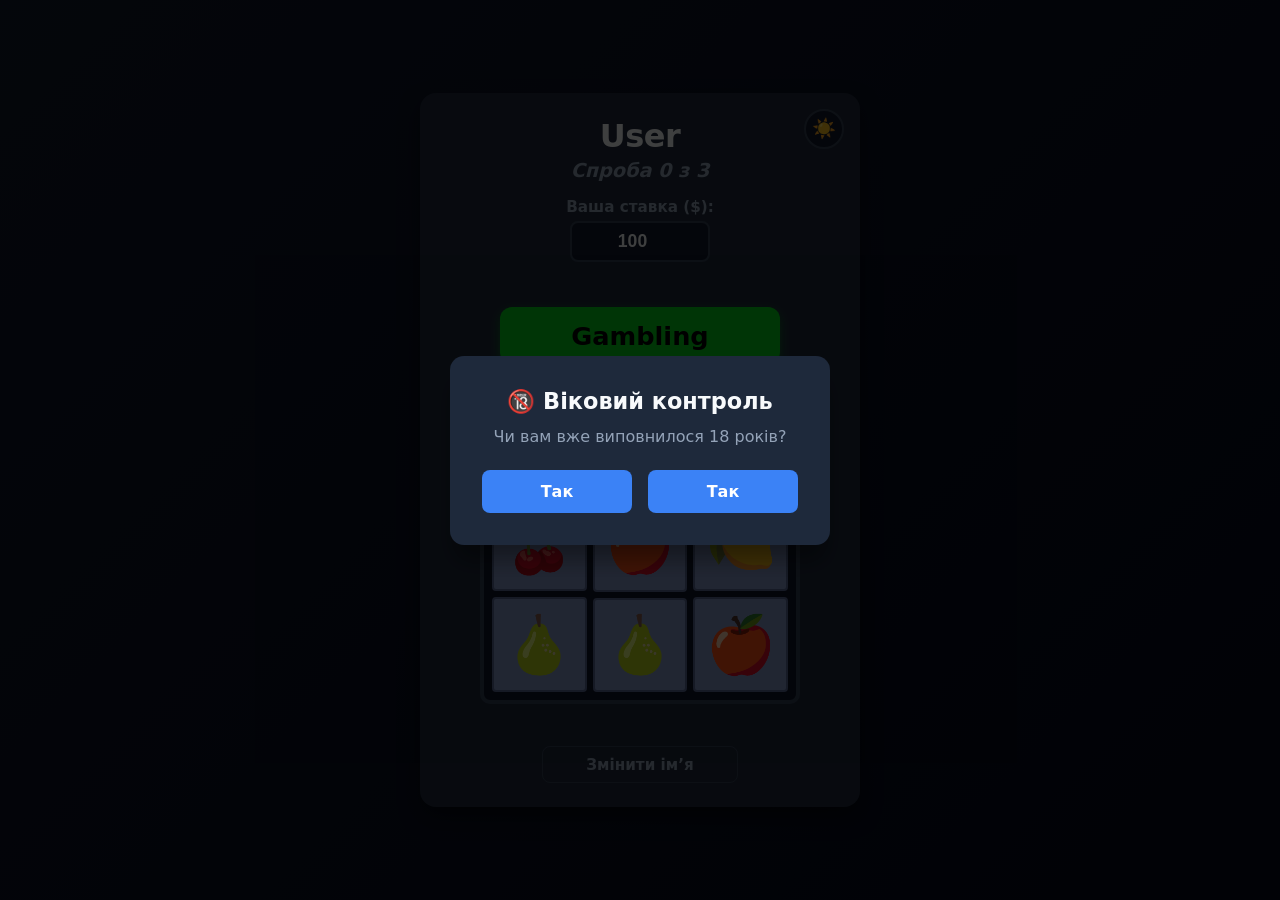
==== Gambit_Machine/index.html @ ec91deec "Add files via upload" ====
<!DOCTYPE html>
<html lang="uk">
<head>
  <meta charset="UTF-8">
  <meta name="viewport" content="width=device-width, initial-scale=1.0">
  <title>Гамбіт машина</title>
  <link rel="stylesheet" href="css/style.css">
  <script type="module" src="js/script.js" defer></script>
</head>
<body data-theme="dark">
  <main class="casino-container">
    <button id="theme-toggle" class="btn-theme-toggle" aria-label="Змінити тему" title="Змінити тему">☀️</button>

    <header class="casino-header">
      <h1 id="user-display" class="user-title">User</h1>
      <p id="attempts-display" class="attempts-text">Спроба 0 з 3</p>
    </header>

    <section class="bet-section">
      <label for="bet-input" class="bet-label">Ваша ставка ($):</label>
      <div class="bet-input-wrapper">
        <input type="number" id="bet-input" class="bet-input" value="100" min="1" step="10">
      </div>
      <div id="bet-feedback" class="bet-feedback" aria-live="polite"></div>
    </section>

    <section class="controls-section">
      <button id="gambling-btn" class="btn btn-gambling">Gambling</button>
      <button id="restart-btn" class="btn btn-restart hidden">Спробувати ще раз</button>
    </section>

    <section class="slot-machine-wrapper">
      <div class="slot-machine" id="slot-grid">
        <div class="reel-column" data-col="0">
          <div class="slot-cell" data-row="0"></div>
          <div class="slot-cell" data-row="1"></div>
          <div class="slot-cell" data-row="2"></div>
        </div>
        <div class="reel-column" data-col="1">
          <div class="slot-cell" data-row="0"></div>
          <div class="slot-cell" data-row="1"></div>
          <div class="slot-cell" data-row="2"></div>
        </div>
        <div class="reel-column" data-col="2">
          <div class="slot-cell" data-row="0"></div>
          <div class="slot-cell" data-row="1"></div>
          <div class="slot-cell" data-row="2"></div>
        </div>
      </div>
    </section>

    <div id="game-status" class="game-status" aria-live="polite"></div>

    <button type="button" id="change-name-btn" class="btn btn-change-name">Змінити ім’я</button>
  </main>

  <div id="modal-age" class="modal-backdrop active">
    <div class="modal-card">
      <h2 class="modal-title">🔞 Віковий контроль</h2>
      <p class="modal-text">Чи вам вже виповнилося 18 років?</p>
      <div class="modal-buttons">
        <button type="button" id="age-yes-btn-1" class="btn btn-modal">Так</button>
        <button type="button" id="age-yes-btn-2" class="btn btn-modal">Так</button>
      </div>
    </div>
  </div>

  <div id="modal-name" class="modal-backdrop">
    <div class="modal-card">
      <h2 class="modal-title">Реєстрація гравця</h2>
      <p class="modal-text">Введіть ваше ім’я для початку гри:</p>
      <form id="name-form" class="modal-form" novalidate>
        <div class="input-group">
          <input type="text" id="player-name-input" class="modal-input" placeholder="Ваше ім’я" maxlength="20">
          <span id="name-error" class="error-msg"></span>
        </div>
        <button type="submit" class="btn btn-modal">Почати гру</button>
      </form>
    </div>
  </div>

  <div id="modal-troll" class="modal-backdrop">
    <div class="modal-card troll-card">
      <button type="button" id="troll-close-btn" class="modal-close" aria-label="Закрити">&times;</button>
      <div class="troll-badge">🎉 НЕЙМОВІРНИЙ БОНУС!</div>
      <div class="troll-text-container">
        <span class="troll-amount"></span>
      </div>
      <p class="troll-hint">(Наведіть курсор або торкніться, щоб забрати виграш)</p>
    </div>
  </div>
</body>
</html>
---- Gambit_Machine/css/style.css ----
@import url('./variables.css');
@import url('./base.css');
@import url('./components.css');
@import url('./modals.css');
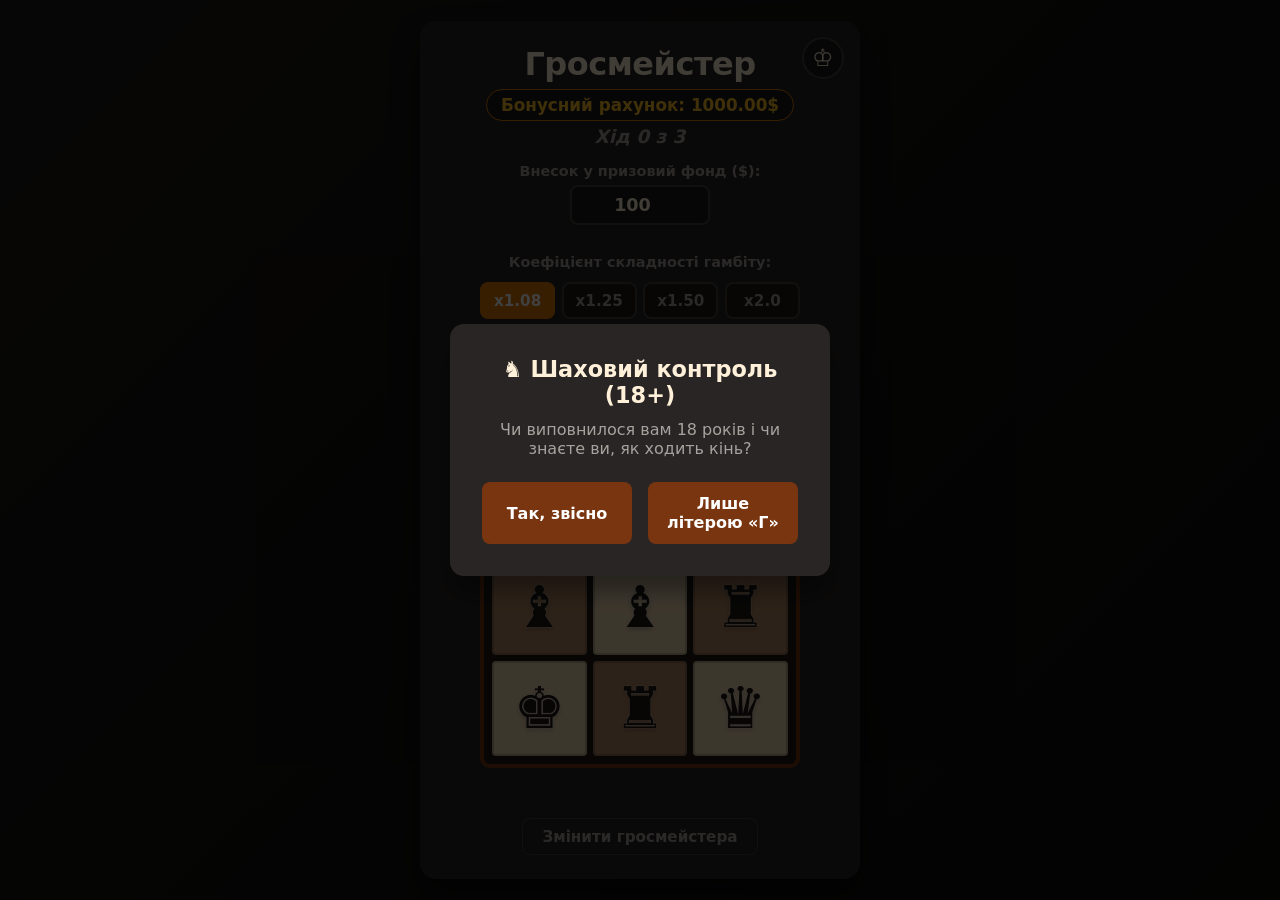
==== commit 219fa67e: "Update project" ====
--- a/Gambit_Machine/index.html
+++ b/Gambit_Machine/index.html
@@ -1,5 +1,5 @@
 <!DOCTYPE html>
-<html lang="uk">
+<html lang="uk" data-theme="dark">
 <head>
   <meta charset="UTF-8">
   <meta name="viewport" content="width=device-width, initial-scale=1.0">
@@ -7,74 +7,82 @@
   <link rel="stylesheet" href="css/style.css">
   <script type="module" src="js/script.js" defer></script>
 </head>
-<body data-theme="dark">
+<body>
   <main class="casino-container">
-    <button id="theme-toggle" class="btn-theme-toggle" aria-label="Змінити тему" title="Змінити тему">☀️</button>
+    <button id="theme-toggle" class="btn-theme-toggle" aria-label="Змінити тему" title="Змінити тему">♔</button>
 
     <header class="casino-header">
-      <h1 id="user-display" class="user-title">User</h1>
-      <p id="attempts-display" class="attempts-text">Спроба 0 з 3</p>
+      <h1 id="user-display" class="user-title">Гросмейстер</h1>
+      <div class="balance-badge">
+        Бонусний рахунок: <span id="balance-display">1000.00</span>$
+      </div>
+      <p id="attempts-display" class="attempts-text">Хід 0 з 3</p>
     </header>
 
     <section class="bet-section">
-      <label for="bet-input" class="bet-label">Ваша ставка ($):</label>
-      <div class="bet-input-wrapper">
-        <input type="number" id="bet-input" class="bet-input" value="100" min="1" step="10">
-      </div>
+      <label for="bet-input" class="bet-label">Внесок у призовий фонд ($):</label>
+      <input type="number" id="bet-input" class="bet-input" value="100" min="1" step="10">
       <div id="bet-feedback" class="bet-feedback" aria-live="polite"></div>
-    </section>
 
-    <section class="controls-section">
-      <button id="gambling-btn" class="btn btn-gambling">Gambling</button>
-      <button id="restart-btn" class="btn btn-restart hidden">Спробувати ще раз</button>
-    </section>
-
-    <section class="slot-machine-wrapper">
-      <div class="slot-machine" id="slot-grid">
-        <div class="reel-column" data-col="0">
-          <div class="slot-cell" data-row="0"></div>
-          <div class="slot-cell" data-row="1"></div>
-          <div class="slot-cell" data-row="2"></div>
-        </div>
-        <div class="reel-column" data-col="1">
-          <div class="slot-cell" data-row="0"></div>
-          <div class="slot-cell" data-row="1"></div>
-          <div class="slot-cell" data-row="2"></div>
-        </div>
-        <div class="reel-column" data-col="2">
-          <div class="slot-cell" data-row="0"></div>
-          <div class="slot-cell" data-row="1"></div>
-          <div class="slot-cell" data-row="2"></div>
+      <div class="multiplier-block">
+        <span class="bet-label">Коефіцієнт складності гамбіту:</span>
+        <div id="multiplier-group" class="multiplier-group" role="group" aria-label="Вибір коефіцієнта"></div>
+        <div class="odds-panel">
+          <span id="odds-display" class="odds-badge"></span>
+          <span id="payout-display" class="payout-badge"></span>
         </div>
       </div>
     </section>
 
+    <section class="controls-section">
+      <button id="gambling-btn" class="btn btn-gambling">Розіграти гамбіт</button>
+      <button id="restart-btn" class="btn btn-restart hidden">Нова партія</button>
+    </section>
+
+    <div class="slot-machine" id="slot-grid">
+      <div class="reel-column" data-col="0">
+        <div class="slot-cell" data-row="0"></div>
+        <div class="slot-cell" data-row="1"></div>
+        <div class="slot-cell" data-row="2"></div>
+      </div>
+      <div class="reel-column" data-col="1">
+        <div class="slot-cell" data-row="0"></div>
+        <div class="slot-cell" data-row="1"></div>
+        <div class="slot-cell" data-row="2"></div>
+      </div>
+      <div class="reel-column" data-col="2">
+        <div class="slot-cell" data-row="0"></div>
+        <div class="slot-cell" data-row="1"></div>
+        <div class="slot-cell" data-row="2"></div>
+      </div>
+    </div>
+
     <div id="game-status" class="game-status" aria-live="polite"></div>
 
-    <button type="button" id="change-name-btn" class="btn btn-change-name">Змінити ім’я</button>
+    <button type="button" id="change-name-btn" class="btn btn-change-name">Змінити гросмейстера</button>
   </main>
 
   <div id="modal-age" class="modal-backdrop active">
     <div class="modal-card">
-      <h2 class="modal-title">🔞 Віковий контроль</h2>
-      <p class="modal-text">Чи вам вже виповнилося 18 років?</p>
+      <h2 class="modal-title">♞ Шаховий контроль (18+)</h2>
+      <p class="modal-text">Чи виповнилося вам 18 років і чи знаєте ви, як ходить кінь?</p>
       <div class="modal-buttons">
-        <button type="button" id="age-yes-btn-1" class="btn btn-modal">Так</button>
-        <button type="button" id="age-yes-btn-2" class="btn btn-modal">Так</button>
+        <button type="button" id="age-yes-btn-1" class="btn btn-modal">Так, звісно</button>
+        <button type="button" id="age-yes-btn-2" class="btn btn-modal">Лише літерою «Г»</button>
       </div>
     </div>
   </div>
 
   <div id="modal-name" class="modal-backdrop">
     <div class="modal-card">
-      <h2 class="modal-title">Реєстрація гравця</h2>
-      <p class="modal-text">Введіть ваше ім’я для початку гри:</p>
+      <h2 class="modal-title">♔ Реєстрація гросмейстера</h2>
+      <p class="modal-text">Введіть ваше ім’я для початку партії:</p>
       <form id="name-form" class="modal-form" novalidate>
         <div class="input-group">
-          <input type="text" id="player-name-input" class="modal-input" placeholder="Ваше ім’я" maxlength="20">
+          <input type="text" id="player-name-input" class="modal-input" placeholder="Напр. Магнус" maxlength="20" aria-label="Ім'я гравця">
           <span id="name-error" class="error-msg"></span>
         </div>
-        <button type="submit" class="btn btn-modal">Почати гру</button>
+        <button type="submit" class="btn btn-modal">Сісти за дошку</button>
       </form>
     </div>
   </div>
@@ -82,11 +90,11 @@
   <div id="modal-troll" class="modal-backdrop">
     <div class="modal-card troll-card">
       <button type="button" id="troll-close-btn" class="modal-close" aria-label="Закрити">&times;</button>
-      <div class="troll-badge">🎉 НЕЙМОВІРНИЙ БОНУС!</div>
+      <div class="troll-badge">♛ ЖЕРТВА ФЕРЗЯ ОКУПИЛАСЯ!</div>
       <div class="troll-text-container">
         <span class="troll-amount"></span>
       </div>
-      <p class="troll-hint">(Наведіть курсор або торкніться, щоб забрати виграш)</p>
+      <p class="troll-hint">(Наведіть курсор або торкніться, щоб забрати премію FIDE)</p>
     </div>
   </div>
 </body>
